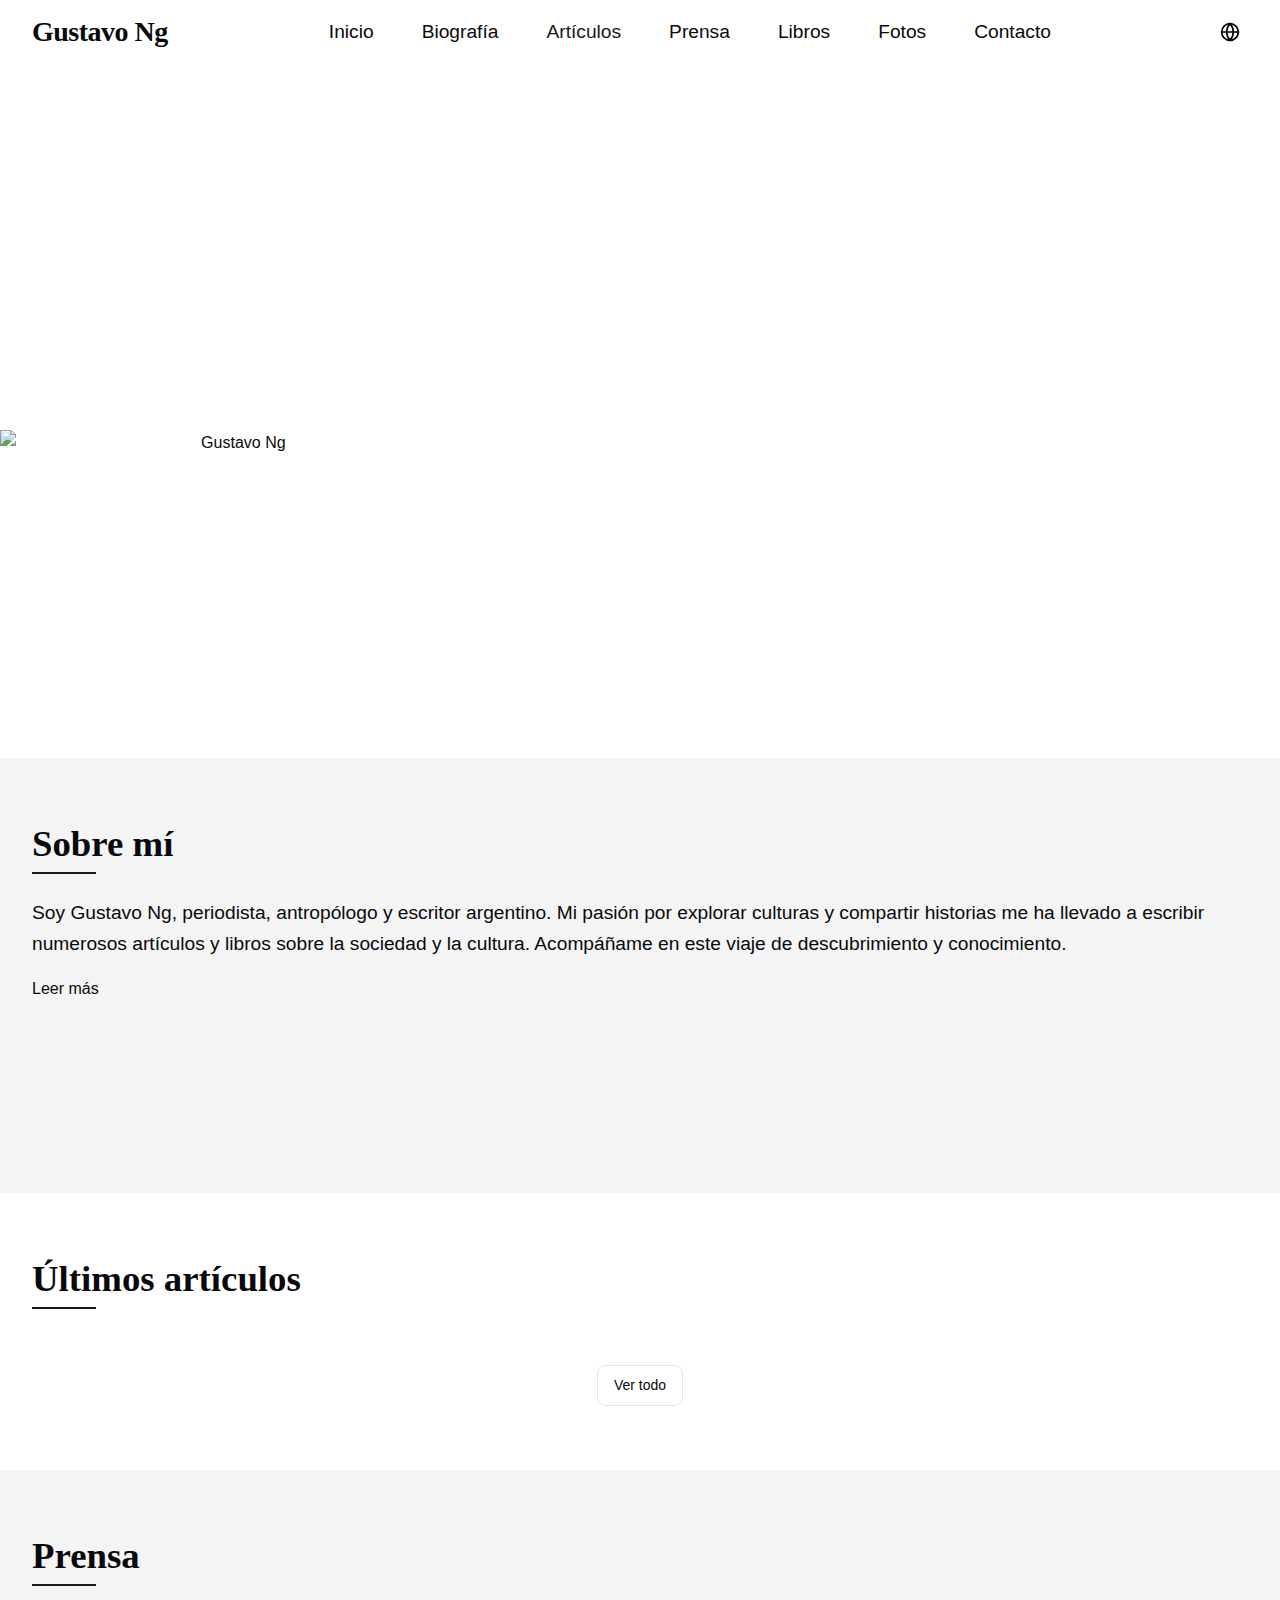
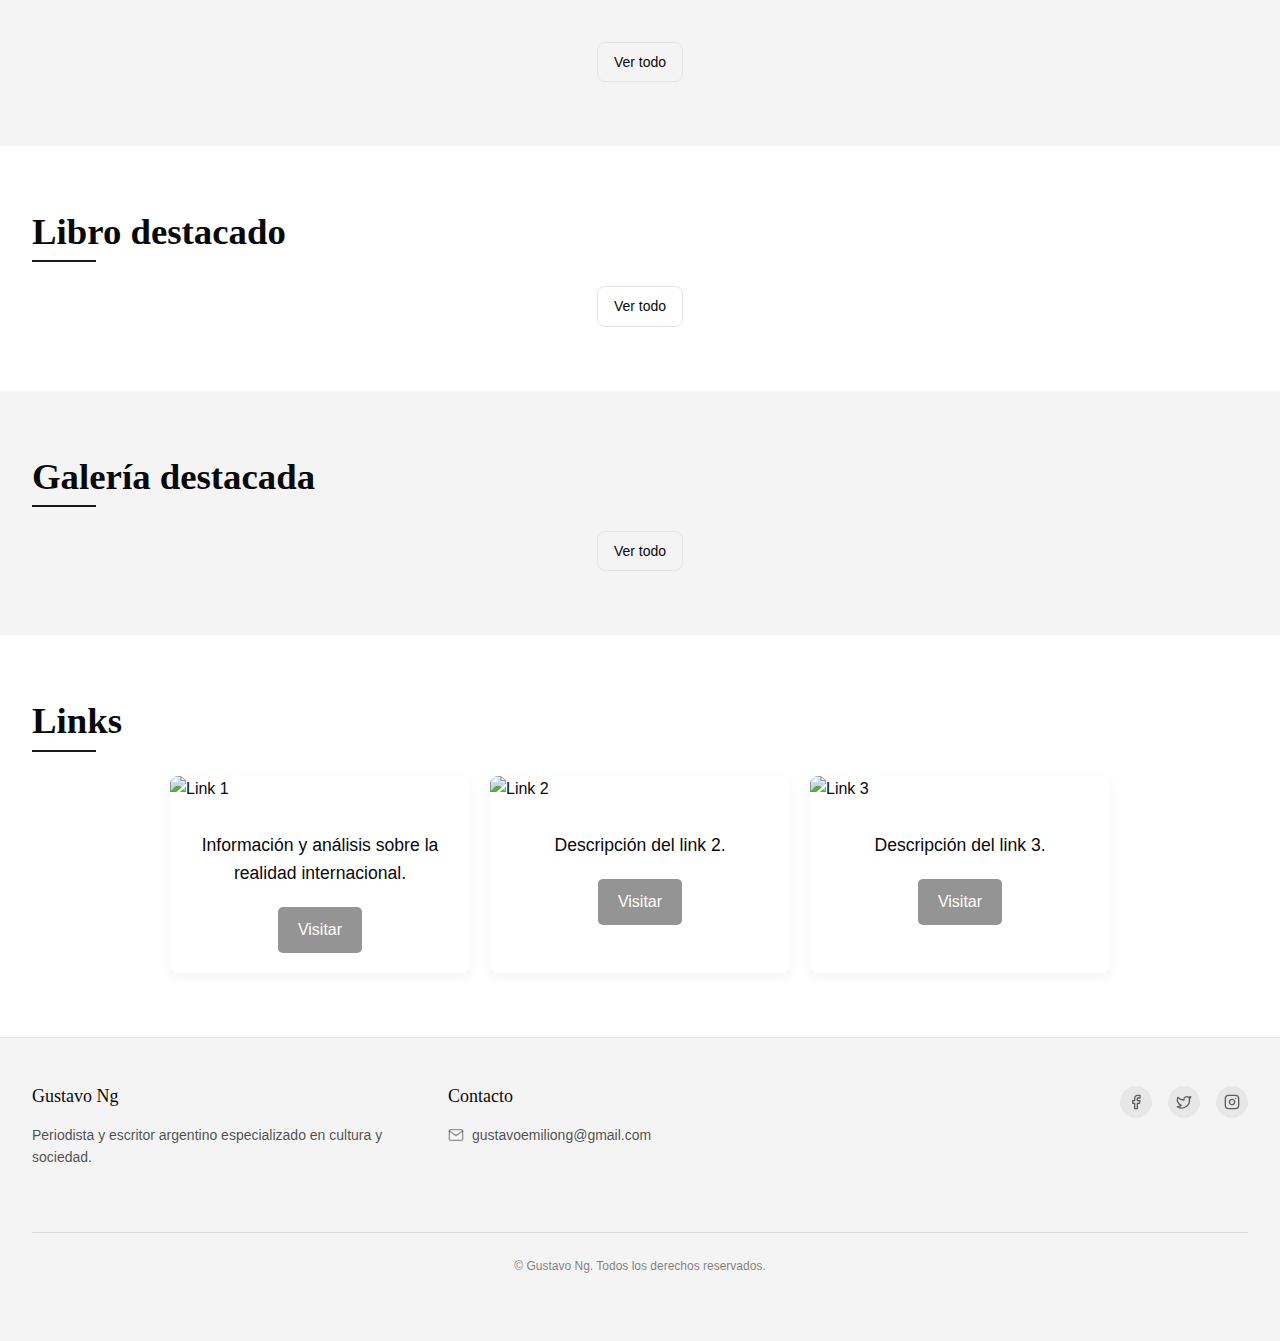
==== index.html @ fd95d707 "cambios" ====
<!DOCTYPE html>
<html lang="es">
  <head>
    <meta charset="UTF-8" />
    <meta name="viewport" content="width=device-width, initial-scale=1, shrink-to-fit=no">
    <title>Gustavo Ng</title>
    <link rel="stylesheet" href="css/style.css">
  </head>

  <body>
    <div id="root">
      <header class="fixed top-0 left-0 right-0 z-50 transition-all duration-300" id="navbar">
        <div class="container">
          <div class="flex-between nav-inner">
            <div class="logo">
              <a href="index.html" class="logo-link">
                Gustavo Ng
              </a>
            </div>
            
            <nav class="desktop-nav">
              <a href="index.html" class="nav-link" data-key="nav.home">Inicio</a>
              <a href="biografia.html" class="nav-link" data-key="nav.biography">Biografía</a>
              <a href="articulos.html" class="nav-link active" data-key="nav.articles">Artículos</a>
              <a href="prensa.html" class="nav-link" data-key="nav.press">Prensa</a>
              <a href="libros.html" class="nav-link" data-key="nav.books">Libros</a>
              <a href="fotos.html" class="nav-link" data-key="nav.photos">Fotos</a>
              <a href="contacto.html" class="nav-link" data-key="nav.contact">Contacto</a>
            </nav>
            
            <div class="nav-actions">
              <div class="language-selector">
                <button class="language-button">
                  <svg xmlns="http://www.w3.org/2000/svg" viewBox="0 0 24 24" fill="none" stroke="currentColor" stroke-width="2" stroke-linecap="round" stroke-linejoin="round" class="icon">
                    <circle cx="12" cy="12" r="10"></circle>
                    <path d="M12 2a15.3 15.3 0 0 1 4 10 15.3 15.3 0 0 1-4 10 15.3 15.3 0 0 1-4-10 15.3 15.3 0 0 1 4-10z"></path>
                    <path d="M2 12h20"></path>
                  </svg>
                </button>
                <div class="language-dropdown" id="languageDropdown">
                  <button class="language-option" data-language="es">Español</button>
                  <button class="language-option" data-language="en">English</button>
                </div>
              </div>
              
              <button class="menu-toggle" id="menuToggle">
                <svg xmlns="http://www.w3.org/2000/svg" viewBox="0 0 24 24" fill="none" stroke="currentColor" stroke-width="2" stroke-linecap="round" stroke-linejoin="round" class="icon">
                  <line x1="3" y1="12" x2="21" y2="12"></line>
                  <line x1="3" y1="6" x2="21" y2="6"></line>
                  <line x1="3" y1="18" x2="21" y2="18"></line>
                </svg>
              </button>
            </div>
          </div>
        </div>
        
        <div class="mobile-nav" id="mobileNav">
          <a href="index.html" class="nav-link" data-key="nav.home">Inicio</a>
          <a href="biografia.html" class="nav-link" data-key="nav.biography">Biografía</a>
          <a href="articulos.html" class="nav-link" data-key="nav.articles">Artículos</a>
          <a href="prensa.html" class="nav-link" data-key="nav.press">Prensa</a>
          <a href="libros.html" class="nav-link" data-key="nav.books">Libros</a>
          <a href="fotos.html" class="nav-link" data-key="nav.photos">Fotos</a>
          <a href="contacto.html" class="nav-link" data-key="nav.contact">Contacto</a>
        </div>
      </header>

      <main class="main-content">
        <!-- Hero Section -->
        <section class="hero">
          <div class="hero-image">
            <img src="images/fondo-sobre.png" alt="Gustavo Ng" width="100%"  />
          </div>
          <div class="container">
            <div class="hero-content">
              <h1 class="hero-title fade-in" data-key="home.welcome">Gustavo Ng</h1>
              <h2 class="hero-subtitle fade-in" data-key="home.subtitle">Periodista | Antropólogo | Escritor</h2>
              <p class="hero-intro fade-in" data-key="home.intro">Explorando culturas, compartiendo historias.</p>
            </div>
          </div>
        </section>

        <!-- Nueva sección "Sobre mí" -->
        <section class="home-section bg-light">
          <div class="container">
            <h2 class="section-title" data-key="home.about">Sobre mí</h2>
            <div class="about-content">
              <p data-key="home.about.text">
                Soy Gustavo Ng, periodista, antropólogo y escritor argentino. Mi pasión por explorar culturas y compartir historias me ha llevado a escribir numerosos artículos y libros sobre la sociedad y la cultura. Acompáñame en este viaje de descubrimiento y conocimiento.
              </p>
              <a href="biografia.html" class="btn" data-key="home.about.button">Leer más</a>
            </div>
          </div>
        </section>
        
        <!-- Featured Sections -->
        <section class="home-section bg-light">
          <div class="container"></div>
        </section>
        <section class="home-section">
          <div class="container">
            <h2 class="section-title" data-key="home.latest">Últimos artículos</h2>
            
            <div class="articles-grid" id="featuredArticles">
              <!-- Articles will be loaded with JavaScript -->
            </div>
            
            <div class="view-all">
              <a href="articulos.html" class="view-all-link" data-key="home.view.all">Ver todo</a>
            </div>
          </div>
        </section>
         <section class="home-section bg-light">
          <div class="container">
            <h2 class="section-title" data-key="press.title">Prensa</h2>
            
            <div class="press-grid" id="featuredPress">
              <!-- Press items will be loaded with JavaScript -->
            </div>
            
            <div class="view-all">
              <a href="prensa.html" class="view-all-link" data-key="home.view.all">Ver todo</a>
            </div>
          </div>
        </section>
        <section class="home-section">
          <div class="container">
            <h2 class="section-title" data-key="home.featured.book">Libro destacado</h2>
            
            <div class="featured-book" id="featuredBook">
              <!-- Featured book will be loaded with JavaScript -->
            </div>
            
            <div class="view-all">
              <a href="libros.html" class="view-all-link" data-key="home.view.all">Ver todo</a>
            </div>
          </div>
        </section>
        <section class="home-section bg-light">
          <div class="container">
            <h2 class="section-title" data-key="home.featured.gallery">Galería destacada</h2>
            
            <div class="featured-gallery" id="featuredGallery">
              <!-- Featured gallery will be loaded with JavaScript -->
            </div>
            
            <div class="view-all">
              <a href="fotos.html" class="view-all-link" data-key="home.view.all">Ver todo</a>
            </div>
          </div>
        </section>
        
        <!-- Nueva sección "Links" -->
        <section class="home-section">
          <div class="container">
            <h2 class="section-title" data-key="home.links">Links</h2>
            <div class="links-grid">
              <div class="link-card">
                <div class="link-image">
                  <img src="images/Links/Screenshot 2025-03-20 at 02.56.28.png" alt="Link 1">
                </div>
                <div class="link-content">
                  <h3 class="link-title" data-key="links.link1.title"></h3>
                  <p class="link-description" data-key="links.link1.description">Información y análisis sobre la realidad internacional.</p>
                  <a href="https://tektonikos.website/" target="_blank" class="link-button" data-key="links.link1.button">Visitar</a>
                </div>
              </div>
              <div class="link-card">
                <div class="link-image">
                  <img src="images/Links/Screenshot 2025-03-20 at 02.54.49.png" alt="Link 2">
                </div>
                <div class="link-content">
                  <h3 class="link-title" data-key="links.link2.title"></h3>
                  <p class="link-description" data-key="links.link2.description">Descripción del link 2.</p>
                  <a href="https://bitcoraenba.blogspot.com/" target="_blank" class="link-button" data-key="links.link2.button">Visitar</a>
                </div>
              </div>
              <div class="link-card">
                <div class="link-image">
                  <img src="images/Links/Screenshot 2025-03-20 at 02.56.40.png" alt="Link 3">
                </div>
                <div class="link-content">
                  <h3 class="link-title" data-key="links.link3.title"></h3>
                  <p class="link-description" data-key="links.link3.description">Descripción del link 3.</p>
                  <a href="https://dangdai.com.ar/" target="_blank" class="link-button" data-key="links.link3.button">Visitar</a>
                </div>
              </div>
            </div>
          </div>
        </section>
        
        
      </main>

      <footer class="footer">
        <div class="container">
          <div class="footer-grid">
            <div class="footer-column">
              <h3 class="footer-title">Gustavo Ng</h3>
              <p class="footer-text">
                Periodista y escritor argentino especializado en cultura y sociedad.
              </p>
            </div>
            
            <div class="footer-column">
              <h3 class="footer-title" data-key="nav.contact">Contacto</h3>
              <ul class="footer-list">
                <li class="footer-item">
                  <a href="mailto:gustavoemiliong@gmail.com" class="footer-link">
                    <svg xmlns="http://www.w3.org/2000/svg" viewBox="0 0 24 24" fill="none" stroke="currentColor" stroke-width="2" stroke-linecap="round" stroke-linejoin="round" class="icon">
                      <path d="M4 4h16c1.1 0 2 .9 2 2v12c0 1.1-.9 2-2 2H4c-1.1 0-2-.9-2-2V6c0-1.1.9-2 2-2z"></path>
                      <polyline points="22,6 12,13 2,6"></polyline>
                    </svg>
                    gustavoemiliong@gmail.com
                  </a>
                </li>
              </ul>
            </div>
            
            <div class="footer-column">
            
              <div class="social-links">
                <a href="https://www.facebook.com/gustavo.ng1" target="_blank" aria-label="Facebook" class="social-link">
                  <svg xmlns="http://www.w3.org/2000/svg" viewBox="0 0 24 24" fill="none" stroke="currentColor" stroke-width="2" stroke-linecap="round" stroke-linejoin="round" class="icon">
                    <path d="M18 2h-3a5 5 0 0 0-5 5v3H7v4h3v8h4v-8h3l1-4h-4V7a1 1 0 0 1 1-1h3z"></path>
                  </svg>
                </a>
                <a href="https://x.com/GustavoNg18" target="_blank" aria-label="Twitter" class="social-link">
                  <svg xmlns="http://www.w3.org/2000/svg" viewBox="0 0 24 24" fill="none" stroke="currentColor" stroke-width="2" stroke-linecap="round" stroke-linejoin="round" class="icon">
                    <path d="M22 4s-.7 2.1-2 3.4c1.6 10-9.4 17.3-18 11.6 2.2.1 4.4-.6 6-2C3 15.5.5 9.6 3 5c2.2 2.6 5.6 4.1 9 4-.9-4.2 4-6.6 7-3.8 1.1 0 3-1.2 3-1.2z"></path>
                  </svg>
                </a>
                <a href="https://www.instagram.com/ng.gus/" target="_blank" aria-label="Instagram" class="social-link">
                  <svg xmlns="http://www.w3.org/2000/svg" viewBox="0 0 24 24" fill="none" stroke="currentColor" stroke-width="2" stroke-linecap="round" stroke-linejoin="round" class="icon">
                    <rect x="2" y="2" width="20" height="20" rx="5" ry="5"></rect>
                    <path d="M16 11.37A4 4 0 1 1 12.63 8 4 4 0 0 1 16 11.37z"></path>
                    <line x1="17.5" y1="6.5" x2="17.51" y2="6.5"></line>
                  </svg>
                </a>
              </div>
            </div>
          </div>
          
          <div class="footer-bottom">
            <p class="copyright">
              &copy; <span id="currentYear"></span> Gustavo Ng. <span data-key="footer.rights">Todos los derechos reservados</span>.
            </p>
          </div>
        </div>
      </footer>
    </div>

    <script src="js/data.js"></script>
    <script src="js/translations.js"></script>
    <script src="js/app.js"></script>
  </body>
</html>
---- css/style.css ----
/* Base Styles */
:root {
  /* Colors */
  --color-primary: hsl(240, 5.9%, 10%);
  --color-primary-foreground: hsl(0, 0%, 98%);
  --color-secondary: hsl(240, 4.8%, 95.9%);
  --color-secondary-foreground: hsl(240, 5.9%, 10%);
  --color-background: hsl(0, 0%, 100%);
  --color-foreground: hsl(240, 10%, 3.9%);
  --color-muted: hsl(240, 4.8%, 95.9%);
  --color-muted-foreground: hsl(240, 3.8%, 46.1%);
  --color-border: hsl(240, 5.9%, 90%);

  /* Border Radius */
  --radius: 0.5rem;

  /* Transitions */
  --transition-standard: 0.3s ease;
}

* {
  margin: 0;
  padding: 0;
  box-sizing: border-box;
  border-color: var(--color-border);
}

html {
  scroll-behavior: smooth;
}

/* Estilos globales */
body {
  font-family: 'Arial', sans-serif;
  font-size: 16px; /* Ajusta este valor según sea necesario */
  line-height: 1.5;
  color: #333;
}

h1, h2, h3, h4, h5, h6 {
  font-weight: 700;
  margin-bottom: 1rem;
}

p {
  font-size: 1.3rem;
  margin-bottom: 1rem;
}

body {
  font-family: 'Arial', sans-serif;
  color: var(--color-foreground);
  background-color: var(--color-background);
  line-height: 1.6;
  -webkit-font-smoothing: antialiased;
  -moz-osx-font-smoothing: grayscale;
}

h1, h2, h3, h4, h5, h6 {
  font-family: 'Playfair Display', serif;
  font-weight: 500;
  line-height: 1.2;
}

h1 {
  font-size: 2.75rem;
}

h2 {
  font-size: 2.2rem;
}

h3 {
  font-size: 2rem;
}

h4 {
  font-size: 1.75rem;
}

h5 {
  font-size: 1.5rem;
}

h6 {
  font-size: 1rem;
}

@media (min-width: 768px) {
  h1 {
    font-size: 3rem;
  }

  h2 {
    font-size: 2.5rem;
  }

  h3 {
    font-size: 2rem;
  }

  h4 {
    font-size: 1.75rem;
  }

  h5 {
    font-size: 1.5rem;
  }

  h6 {
    font-size: 1.25rem;
  }
}

h1 {
  font-size: 3.5rem;
}

h2 {
  font-size: 2.5rem;
}

h3 {
  font-size: 1.5rem;
}

img {
  max-width: 100%;
  height: auto;
  display: block;
}

a {
  color: inherit;
  text-decoration: none;
  transition: color var(--transition-standard);
}

button {
  cursor: pointer;
  background: none;
  border: none;
  font-family: inherit;
}

.icon {
  width: 1.25rem;
  height: 1.25rem;
}

.hidden {
  display: none !important;
}

/* Container */
.container {
  width: 100%;
  max-width: 1400px;
  margin: 0 auto;
  padding: 0 1rem;
}

@media (min-width: 640px) {
  .container {
    padding: 0 1.5rem;
  }
}

@media (min-width: 1024px) {
  .container {
    padding: 0 2rem;
  }
}

/* Layout */
.main-content {
  flex-grow: 1;
  padding-top: 4rem;
}

.page-container {
  padding-top: 2rem;
  padding-bottom: 4rem;
  min-height: 80vh;
}

@media (min-width: 768px) {
  .page-container {
    padding-top: 4rem;
    padding-bottom: 6rem;
  }
}

.flex-between {
  display: flex;
  justify-content: space-between;
  align-items: center;
}

/* Navbar */
header {
  background-color: transparent;
  transition: all 0.3s ease;
}

header.scrolled {
  background-color: rgba(255, 255, 255, 0.9);
  backdrop-filter: blur(8px);
  box-shadow: 0 2px 10px rgba(0, 0, 0, 0.05);
}

.nav-inner {
  height: 4rem;
}

.logo-link {
  font-family: 'Playfair Display', serif;
  font-size: 1.75rem;
  font-weight: 700;
  letter-spacing: -0.5px;
}

.desktop-nav {
  display: none;
}

.nav-link {
  font-size: 1.2rem;
  font-weight: 500;
  transition: color 0.3s ease;
  padding: 0.5rem;
}

.nav-link:hover {
  color: var(--color-primary);
  opacity: 0.7;
}

.nav-link.active {
  color: var(--color-primary);
}

.nav-actions {
  display: flex;
  align-items: center;
  gap: 1rem;
}

.language-selector {
  position: relative;
}

.language-button {
  display: flex;
  align-items: center;
  justify-content: center;
  padding: 0.5rem;
  border-radius: 50%;
  transition: background-color 0.2s ease;
}

.language-button:hover {
  background-color: rgba(0, 0, 0, 0.05);
}

.language-dropdown {
  position: absolute;
  top: 100%;
  right: 0;
  margin-top: 0.5rem;
  background-color: white;
  border-radius: var(--radius);
  box-shadow: 0 4px 12px rgba(0, 0, 0, 0.15);
  width: 10rem;
  z-index: 50;
  padding: 0.25rem;
  display: none;
}

.language-dropdown.show {
  display: block;
  animation: fadeIn 0.2s ease;
}

.language-option {
  display: flex;
  align-items: center;
  width: 100%;
  padding: 0.5rem;
  text-align: left;
  border-radius: var(--radius);
  font-size: 0.875rem;
  transition: background-color 0.2s ease;
}

.language-option:hover {
  background-color: var(--color-secondary);
}

.menu-toggle {
  display: flex;
  align-items: center;
  justify-content: center;
  padding: 0.5rem;
  border-radius: var(--radius);
  transition: background-color 0.2s ease;
}

.menu-toggle:hover {
  background-color: rgba(0, 0, 0, 0.05);
}

.mobile-nav {
  display: none;
  flex-direction: column;
  padding: 1rem;
  background-color: white;
  border-top: 1px solid var(--color-border);
}

.mobile-nav.show {
  display: flex;
  animation: slideDown 0.3s ease;
}

.mobile-nav .nav-link {
  padding: 0.75rem 1rem;
  border-radius: var(--radius);
}

.mobile-nav .nav-link:hover {
  background-color: var(--color-secondary);
}

@media (min-width: 768px) {
  .desktop-nav {
    display: flex;
    gap: 2rem;
  }
  
  .menu-toggle {
    display: none;
  }
  
  .mobile-nav {
    display: none !important;
  }
}
@media (max-width: 768px) {
  .mobile-nav {
    display: none; /* Ocultar por defecto */
    flex-direction: column;
  }

  .mobile-nav.show {
    display: flex !important; /* Mostrar cuando tenga la clase 'show' */
  }
}


/* Hero Section */
.hero {
  min-height: 70vh;
  display: flex;
  align-items: center;
  justify-content: space-between;
  padding: 0 0;
  text-align: center;
}
.hero-image {
  position: relative;
  width: 60%;
  top: 20;
  left: 0;
  right: 0;
  bottom: 0;
  z-index: -1;
  flex-direction: column-reverse;
  
}

.hero-content {
  max-width: 1200px;
  padding: 0 1rem;
  
}

.hero-title {
  font-size: 3rem;
  margin-bottom: 1rem;
  opacity: 0;
  animation: fadeInUp 1s ease forwards;
}

.hero-subtitle {
  font-size: 1.5rem;
  margin-bottom: 1.5rem;
  opacity: 0;
  animation: fadeInUp 1s ease 0.3s forwards;
}

.hero-intro {
  font-size: 1.125rem;
  max-width: 600px;
  margin: 0 auto;
  opacity: 0;
  animation: fadeInUp 1s ease 0.6s forwards;
}

@media (max-width: 768px) {
  .hero-title {
    font-size: 3.5rem;
  }
  
  .hero-subtitle {
    font-size: 1.5rem;
  }
  .hero {
    flex-direction: column;
    justify-content: center;

  }
  .hero-intro {
    font-size: 0.85rem;
  }
}

/* Home Sections */
.home-section {
  padding: 4rem 0;
}

.home-section.bg-light {
  background-color: var(--color-secondary);
}

.section-title {
  font-size: 2.3rem;
  font-weight: 700;
  margin-bottom: 2rem;
  position: relative;
}

.section-title::after {
  content: '';
  position: absolute;
  left: 0;
  bottom: -0.5rem;
  width: 4rem;
  height: 2px;
  background-color: var(--color-primary);
}

.view-all {
  margin-top: 2rem;
  text-align: center;
}

.view-all-link {
  display: inline-flex;
  align-items: center;
  padding: 0.5rem 1rem;
  border: 1px solid var(--color-border);
  border-radius: var(--radius);
  font-size: 0.875rem;
  font-weight: 500;
  transition: all 0.3s ease;
}

.view-all-link:hover {
  background-color: var(--color-primary);
  color: var(--color-primary-foreground);
  border-color: var(--color-primary);
}

.view-all-link .icon {
  margin-left: 0.5rem;
  width: 1rem;
  height: 1rem;
}

/* Articles Grid */
.articles-grid {
  display: grid;
  grid-template-columns: 1fr;
  gap: 2rem;
}

@media (min-width: 640px) {
  .articles-grid  {
    grid-template-columns: repeat(2, 1fr);
  }
}

@media (min-width: 1024px) {
  .articles-grid {
    grid-template-columns: repeat(3, 1fr);
  }
}

.article-card {
  border-radius: var(--radius);
  overflow: hidden;
  box-shadow: 0 4px 12px rgba(0, 0, 0, 0.05);
  background-color: white;
  transition: transform 0.3s ease, box-shadow 0.3s ease;
}

.article-card:hover {
  transform: translateY(-4px);
  box-shadow: 0 10px 20px rgba(0, 0, 0, 0.1);
}

.article-image {
  width: 100%;
  height: auto;
  overflow: hidden;
}

.article-image img {
  width: 100%;
  height: 100%;
  object-fit: cover;
  transition: transform 0.6s ease;
}

.article-card:hover .article-image img {
  transform: scale(1.05);
}

.article-content {
  padding: 1.5rem;
}

.article-date {
  display: block;
  font-size: 0.75rem;
  color: var(--color-muted-foreground);
  margin-bottom: 0.5rem;
}

.article-title {
 font-size: 1.25rem;
  margin-bottom: 0.75rem;
  line-height: 1.3;
  font-weight: 700;
}

.article-excerpt {
  font-size: 1rem;
  margin-bottom: 1.75rem;
  color: rgba(0, 0, 0, 0.7);
  display: block;
  max-height: none; /* Remove any height restrictions */
  overflow: visible; /* Ensure the text is not cut off */
  white-space: normal; /* Allow the text to wrap normally */
}

.article-link {
  display: inline-flex;
  align-items: center;
  font-weight: 500;
  font-size: 0.875rem;
  color: var(--color-primary);
}

.article-link:hover {
  opacity: 0.7;
}

.article-link .icon {
  margin-left: 0.25rem;
  width: 1rem;
  height: 1rem;
}

/* Featured Book */
.book-card {
  display: grid;
  grid-template-columns: 1fr;
  gap: 2rem;
  align-items: center;
}

@media (min-width: 768px) {
  .book-card {
    grid-template-columns: 1fr 2fr;
  }
}

.book-cover {
  position: relative;
  text-align: center;
}

.book-cover img {
  max-width: 80%;
  margin: 0 auto;
  box-shadow: 5px 5px 15px rgba(0, 0, 0, 0.2);
  transition: transform 0.3s ease;
}

.book-card:hover .book-cover img {
  transform: translateY(-8px);
}

.book-title {
  font-size: 1.75rem;
  font-weight: 700;
  margin-bottom: 1rem;
}

.book-description {
  margin-bottom: 1.5rem;
}

.book-details {
  display: flex;
  gap: 1rem;
  margin-bottom: 1.5rem;
  font-size: 1rem;
}

.book-publisher, .book-date {
  padding: 0.25rem 0.75rem;
  background-color: var(--color-muted);
  border-radius: 1rem;
  display: inline-block;
}

.book-link {
  display: inline-flex;
  align-items: center;
  font-weight: 500;
  font-size: 0.875rem;
  color: var(--color-primary);
}

.book-link:hover {
  opacity: 0.7;
}

.book-link .icon {
  margin-left: 0.25rem;
  width: 1rem;
  height: 1rem;
}

/* Press Grid */
.press-grid {
  display: grid;
  grid-template-columns: 1fr;
  gap: 2rem;
}

@media (min-width: 640px) {
  .press-grid {
    grid-template-columns: repeat(2, 1fr);
  }
}

@media (min-width: 1024px) {
  .press-grid {
    grid-template-columns: repeat(4, 1fr);
  }
}

.press-card {
  border-radius: var(--radius);
  overflow: hidden;
  box-shadow: 0 4px 12px rgba(0, 0, 0, 0.05);
  background-color: white;
  transition: transform 0.3s ease, box-shadow 0.3s ease;
}

.press-card:hover {
  transform: translateY(-4px);
  box-shadow: 0 10px 20px rgba(0, 0, 0, 0.1);
}

.press-card-inner {
  display: block;
}

.press-image {
  height: 160px;
  overflow: hidden;
  position: relative;
}

.press-image img {
  width: 100%;
  height: 100%;
  object-fit: cover;
  transition: transform 0.6s ease;
}

.press-card:hover .press-image img {
  transform: scale(1.05);
}

.press-type {
  position: absolute;
  top: 0.5rem;
  right: 0.5rem;
  padding: 0.25rem 0.5rem;
  background-color: white;
  border-radius: 0.25rem;
  font-size: 0.75rem;
  font-weight: 500;
  box-shadow: 0 2px 5px rgba(0, 0, 0, 0.1);
}

.press-content {
  padding: 1rem;
}

.press-date {
  display: block;
  font-size: 0.75rem;
  color: var(--color-muted-foreground);
  margin-bottom: 0.5rem;
}

.press-title {
  font-size: 1.25rem;
  margin-bottom: 0.75rem;
  line-height: 1.3;
  font-weight: 700;
  display: -webkit-box;
  -webkit-box-orient: vertical;
  -webkit-line-clamp: 2;
  line-clamp: 2;
  overflow: hidden;
}

.press-summary {
  font-size: 1rem;
  margin-bottom: 0.75rem;
  color: rgba(0, 0, 0, 0.7);
  display: -webkit-box;
  -webkit-box-orient: vertical;
  overflow: hidden;
}

.press-footer {
  display: flex;
  justify-content: space-between;
  align-items: center;
}

.press-publication {
  font-size: 0.75rem;
  font-weight: 500;
}

.press-footer .icon {
  width: 0.875rem;
  height: 0.875rem;
  color: var(--color-primary);
}

/* Featured Gallery */
.gallery-preview {
  display: grid;
  grid-template-columns: 1fr;
  gap: 2rem;
  align-items: center;
}

@media (min-width: 768px) {
  .gallery-preview {
    grid-template-columns: 2fr 1fr;
  }
}

.gallery-preview-image {
  position: relative;
  border-radius: var(--radius);
  overflow: hidden;
  box-shadow: 0 4px 12px rgba(0, 0, 0, 0.1);
}

.gallery-preview-image img {
  width: 100%;
  height: 300px;
  object-fit: cover;
  transition: transform 0.6s ease;
}

.gallery-preview:hover .gallery-preview-image img {
  transform: scale(1.05);
}

.gallery-overlay {
  position: absolute;
  bottom: 1rem;
  right: 1rem;
}

.gallery-count {
  padding: 0.25rem 0.75rem;
  background-color: rgba(255, 255, 255, 0.9);
  border-radius: 1rem;
  font-size: 0.75rem;
  font-weight: 500;
  box-shadow: 0 2px 5px rgba(0, 0, 0, 0.1);
}

.gallery-title {
  font-size: 1.75rem;
  font-weight: 700;
  margin-bottom: 1rem;
}

.gallery-description {
  margin-bottom: 1.5rem;
}

.gallery-link {
  display: inline-flex;
  align-items: center;
  font-weight: 500;
  font-size: 0.875rem;
  color: var(--color-primary);
}

.gallery-link:hover {
  opacity: 0.7;
}

.gallery-link .icon {
  margin-left: 0.25rem;
  width: 1rem;
  height: 1rem;
}

/* Footer */
.footer {
  background-color: var(--color-secondary);
  padding: 3rem 0;
  border-top: 1px solid var(--color-border);
}

.footer-grid {
  display: grid;
  grid-template-columns: 1fr;
  gap: 2rem;
}

@media (min-width: 768px) {
  .footer-grid {
    grid-template-columns: repeat(3, 1fr);
  }
}

.footer-title {
  font-size: 1.125rem;
  margin-bottom: 1rem;
}

.footer-text {
  font-size: 0.875rem;
  color: rgba(0, 0, 0, 0.7);
}

.footer-list {
  list-style: none;
}

.footer-item {
  margin-bottom: 0.5rem;
}

.footer-link {
  display: flex;
  align-items: center;
  font-size: 0.875rem;
  color: rgba(0, 0, 0, 0.7);
}

.footer-link .icon {
  margin-right: 0.5rem;
  width: 1rem;
  height: 1rem;
  color: rgba(0, 0, 0, 0.4);
}

.footer-link:hover {
  color: var(--color-primary);
}

.social-links {
  display: flex;
  gap: 1rem;
  justify-content: end;
}

.social-link {
  display: flex;
  align-items: center;
  justify-content: center;
  width: 2rem;
  height: 2rem;
  border-radius: 50%;
  background-color: rgba(0, 0, 0, 0.05);
  transition: all 0.3s ease;
}

.social-link .icon {
  width: 1rem;
  height: 1rem;
  color: rgba(0, 0, 0, 0.6);
  transition: color 0.3s ease;
}

.social-link:hover {
  background-color: var(--color-primary);
}

.social-link:hover .icon {
  color: white;
}

.footer-bottom {
  margin-top: 3rem;
  padding-top: 1.5rem;
  border-top: 1px solid rgba(0, 0, 0, 0.1);
  text-align: center;
}

.copyright {
  font-size: 0.75rem;
  color: rgba(0, 0, 0, 0.5);
}

/* Animation */
@keyframes fadeIn {
  from {
    opacity: 0;
  }
  to {
    opacity: 1;
  }
}

@keyframes fadeInUp {
  from {
    opacity: 0;
    transform: translateY(20px);
  }
  to {
    opacity: 1;
    transform: translateY(0);
  }
}

@keyframes slideDown {
  from {
    opacity: 0;
    transform: translateY(-10px);
  }
  to {
    opacity: 1;
    transform: translateY(0);
  }
}

.fade-in {
  opacity: 0;
  animation: fadeInUp 0.5s ease forwards;
}

/* Biography Page */
.biography-container {
  max-width: 64rem;
  margin: 0 auto;
}

.tag-label {
  display: inline-block;
  text-transform: uppercase;
  letter-spacing: 0.05em;
  font-size: 0.75rem;
  font-weight: 600;
  padding: 0.25rem 0.75rem;
  border-radius: 1rem;
  background-color: var(--color-primary);
  color: var(--color-primary-foreground);
  margin-bottom: 1.5rem;
}

.page-title {
  font-size: 2.5rem;
  margin-bottom: 2rem;
}

@media (min-width: 768px) {
  .page-title {
    font-size: 3rem;
  }
}

.bio-image-container {
  position: relative;
  margin-bottom: 3rem;
}

.bio-image {
  width: 100%;
  height: 20rem;
  object-fit: cover;
  border-radius: var(--radius);
}

.bio-quote {
  position: relative;
  margin: -2rem auto 0;
  max-width: 90%;
  background-color: white;
  padding: 1.5rem;
  border-radius: var(--radius);
  box-shadow: 0 4px 12px rgba(0, 0, 0, 0.1);
  z-index: 10;
}

.bio-quote p {
  font-family: 'Playfair Display', serif;
  font-style: italic;
  font-size: 1.25rem;
  text-align: center;
}

.prose {
  font-size: 1.125rem;
  line-height: 1.7;
}

.prose p {
  margin-bottom: 1.5rem;
}

.prose h2 {
  margin: 2.5rem 0 1.5rem;
  font-size: 2rem;
}

/* Articles Page */
.articles-controls {
  display: flex;
  flex-direction: column;
  gap: 1.5rem;
  margin-bottom: 2.5rem;
}

@media (min-width: 768px) {
  .articles-controls {
    flex-direction: row;
    justify-content: space-between;
    align-items: center;
  }
}

.search-container {
  position: relative;
  flex: 1;
}

.search-input {
  width: 100%;
  padding: 0.75rem 1rem 0.75rem 2.5rem;
  border: 1px solid var(--color-border);
  border-radius: var(--radius);
  font-size: 0.875rem;
}

.search-icon {
  position: absolute;
  left: 0.75rem;
  top: 50%;
  transform: translateY(-50%);
  color: rgba(0, 0, 0, 0.4);
  width: 1rem;
  height: 1rem;
}

.filter-container {
  display: flex;
  align-items: center;
  flex-wrap: wrap;
  gap: 0.5rem;
}

.filter-label {
  font-size: 0.875rem;
  font-weight: 500;
  margin-right: 0.5rem;
}

.filter-options {
  display: flex;
  flex-wrap: wrap;
  gap: 0.5rem;
}

.category-button {
  padding: 0.25rem 0.75rem;
  border: 1px solid var(--color-border);
  border-radius: 1rem;
  font-size: 0.75rem;
  transition: all 0.3s ease;
}

.category-button.active {
  background-color: var(--color-primary);
  color: var(--color-primary-foreground);
  border-color: var(--color-primary);
}

.category-button:hover:not(.active) {
  background-color: var(--color-secondary);
}

.no-results {
  grid-column: 1 / -1;
  text-align: center;
  padding: 3rem 0;
}

.back-link {
  display: inline-flex;
  align-items: center;
  margin-bottom: 2rem;
  font-size: 0.875rem;
  color: rgba(0, 0, 0, 0.6);
  transition: color 0.3s ease;
}

.back-link .icon {
  margin-right: 0.5rem;
  width: 1rem;
  height: 1rem;
}

.back-link:hover {
  color: var(--color-primary);
}

.article-full {
  max-width: 48rem;
  margin: 0 auto;
}

.article-header {
  margin-bottom: 2rem;
}

.article-category {
  display: inline-block;
  padding: 0.25rem 0.75rem;
  border-radius: 1rem;
  background-color: var(--color-secondary);
  font-size: 0.75rem;
  font-weight: 500;
  margin-bottom: 1rem;
}

.article-meta {
  margin-top: 1rem;
  font-size: 0.875rem;
  color: rgba(0, 0, 0, 0.6);
}

.article-featured-image {
  margin-bottom: 2rem;
}

.article-featured-image img {
  width: 100%;
  border-radius: var(--radius);
}

.article-body {
  font-size: 1.125rem;
  line-height: 1.7;
}

.article-body p {
  margin-bottom: 1.5rem;
}

/* Pagination */
.pagination {
  display: flex;
  justify-content: center;
  align-items: center;
  gap: 0.25rem;
  margin-top: 3rem;
}

.pagination-item {
  display: flex;
  align-items: center;
  justify-content: center;
  width: 2.5rem;
  height: 2.5rem;
  border-radius: var(--radius);
  font-size: 0.875rem;
  transition: all 0.3s ease;
}

.pagination-item:not(.active):not(.disabled):hover {
  background-color: var(--color-secondary);
}

.pagination-item.active {
  background-color: var(--color-primary);
  color: var(--color-primary-foreground);
}

.pagination-item.disabled {
  opacity: 0.5;
  cursor: not-allowed;
}

.pagination-nav {
  background-color: var(--color-secondary);
}

/* Press Page */
.press-tabs {
  display: flex;
  border-bottom: 1px solid var(--color-border);
  margin-bottom: 2.5rem;
}

.press-tab {
  padding: 1rem 1.5rem;
  font-size: 0.875rem;
  font-weight: 500;
  border-bottom: 2px solid transparent;
  transition: all 0.3s ease;
}

.press-tab.active {
  border-bottom-color: var(--color-primary);
  color: var(--color-primary);
}

.press-tab:hover:not(.active) {
  color: rgba(0, 0, 0, 0.7);
}

/* Books Page */
.books-grid {
  display: flex;
  flex-direction: column;
  gap: 4rem;
}

.book-item {
  opacity: 0;
  animation: fadeInUp 0.5s ease forwards;
}

.book-container {
  display: grid;
  grid-template-columns: 1fr;
  gap: 2rem;
}

@media (min-width: 768px) {
  .book-container {
    grid-template-columns: 1fr 2fr;
    gap: 3rem;
  }
}

.book-cover-container {
  position: relative;
}

.book-cover-bg {
  position: absolute;
  top: -1rem;
  left: -1rem;
  right: 1rem;
  bottom: 1rem;
  background-color: rgba(0, 0, 0, 0.05);
  border-radius: var(--radius);
  transform: rotate(2deg);
  z-index: 0;
}

.odd .book-cover-bg {
  transform: rotate(-2deg);
}

.book-cover-img {
  position: relative;
  z-index: 1;
  text-align: center;
}

.book-cover-img img {
  max-width: 80%;
  margin: 0 auto;
  box-shadow: 5px 5px 15px rgba(0, 0, 0, 0.2);
  transition: transform 0.3s ease;
}

.book-container:hover .book-cover-img img {
  transform: translateY(-8px);
}

.book-info-grid {
  margin-top: 1.5rem;
  margin-bottom: 2rem;
}

.book-info-title {
  font-size: 0.875rem;
  font-weight: 700;
  margin-bottom: 1rem;
  text-transform: uppercase;
  letter-spacing: 0.05em;
}

.book-info-list {
  list-style: none;
}

.book-info-item {
  display: flex;
  margin-bottom: 0.5rem;
  font-size: 0.875rem;
}

.book-info-label {
  font-weight: 500;
  color: rgba(0, 0, 0, 0.6);
  width: 5rem;
  flex-shrink: 0;
}

.book-buy-link {
  display: inline-flex;
  align-items: center;
  padding: 0.75rem 1.25rem;
  background-color: var(--color-primary);
  color: var(--color-primary-foreground);
  border-radius: var(--radius);
  font-size: 0.875rem;
  font-weight: 500;
  transition: all 0.3s ease;
}

.book-buy-link:hover {
  background-color: rgba(0, 0, 0, 0.8);
}

.book-buy-link .icon {
  margin-left: 0.5rem;
  width: 1rem;
  height: 1rem;
}

/* Photos Page */
.galleries-grid {
  display: grid;
  grid-template-columns: 1fr;
  gap: 2rem;
}

@media (min-width: 768px) {
  .galleries-grid {
    grid-template-columns: repeat(2, 1fr);
  }
}

.gallery-card {
  height: 15rem;
  border-radius: var(--radius);
  overflow: hidden;
  position: relative;
  box-shadow: 0 4px 12px rgba(0, 0, 0, 0.1);
  opacity: 0;
  animation: fadeInUp 0.5s ease forwards;
}

.gallery-card[data-delay="100"] {
  animation-delay: 0.1s;
}

.gallery-card[data-delay="200"] {
  animation-delay: 0.2s;
}

.gallery-card[data-delay="300"] {
  animation-delay: 0.3s;
}

.gallery-card-inner {
  display: block;
  width: 100%;
  height: 100%;
}

.gallery-card-gradient {
  position: absolute;
  bottom: 0;
  left: 0;
  right: 0;
  height: 70%;
  background: linear-gradient(to top, rgba(0, 0, 0, 0.8) 0%, rgba(0, 0, 0, 0) 100%);
  z-index: 1;
}

.gallery-card-image {
  width: 100%;
  height: 100%;
  object-fit: cover;
  transition: transform 0.6s ease;
}

.gallery-card:hover .gallery-card-image {
  transform: scale(1.05);
}

.gallery-card-content {
  position: absolute;
  bottom: 0;
  left: 0;
  right: 0;
  padding: 1.5rem;
  z-index: 2;
  color: white;
}

.gallery-card-title {
  font-size: 1.5rem;
  margin-bottom: 0.5rem;
}

.gallery-card-description {
  font-size: 0.875rem;
  margin-bottom: 1rem;
  opacity: 0.9;
  display: -webkit-box;
  -webkit-box-orient: vertical;
  overflow: hidden;
}

.gallery-card-count {
  display: inline-block;
  padding: 0.25rem 0.75rem;
  background-color: rgba(255, 255, 255, 0.2);
  border-radius: 1rem;
  font-size: 0.75rem;
  backdrop-filter: blur(5px);
}

/* Gallery Page (Individual photo gallery) */
.gallery-info {
  margin-bottom: 2.5rem;
}

.gallery-description {
  max-width: 48rem;
  color: rgba(0, 0, 0, 0.7);
}

.photo-grid {
  display: grid;
  grid-template-columns: repeat(auto-fill, minmax(250px, 1fr));
  gap: 1rem;
}

.photo-item {
  aspect-ratio: 1;
  cursor: pointer;
  border-radius: var(--radius);
  overflow: hidden;
  opacity: 0;
  animation: fadeInUp 0.5s ease forwards;
}

.photo-container {
  width: 100%;
  height: 100%;
  overflow: hidden;
}

.photo-container img {
  width: 100%;
  height: 100%;
  object-fit: cover;
  transition: transform 0.6s ease;
}

.photo-item:hover .photo-container img {
  transform: scale(1.05);
}

/* Lightbox */
.lightbox {
  position: fixed;
  top: 0;
  left: 0;
  right: 0;
  bottom: 0;
  background-color: rgba(0, 0, 0, 0.9);
  z-index: 100;
  display: none;
}

.lightbox.show {
  display: flex;
  align-items: center;
  justify-content: center;
  animation: fadeIn 0.3s ease;
}

.lightbox-content {
  position: relative;
  max-width: 90%;
  max-height: 90%;
  margin: 0 auto;
}

.lightbox-close {
  position: absolute;
  top: 1rem;
  right: 1rem;
  color: white;
  background-color: rgba(0, 0, 0, 0.5);
  width: 2.5rem;
  height: 2.5rem;
  border-radius: 50%;
  display: flex;
  align-items: center;
  justify-content: center;
  z-index: 10;
}

.lightbox-nav {
  position: absolute;
  top: 50%;
  transform: translateY(-50%);
  color: white;
  background-color: rgba(0, 0, 0, 0.5);
  width: 3rem;
  height: 3rem;
  border-radius: 50%;
  display: flex;
  align-items: center;
  justify-content: center;
  z-index: 10;
}

.lightbox-prev {
  left: 1rem;
}

.lightbox-next {
  right: 1rem;
}

.lightbox-photo-container {
  text-align: center;
}

.lightbox-photo {
  max-width: 100%;
  max-height: 75vh;
}

.lightbox-info {
  color: white;
  margin-top: 1rem;
  text-align: left;
}

.lightbox-title {
  font-size: 1.25rem;
  margin-bottom: 0.5rem;
}

.lightbox-description {
  font-size: 0.875rem;
  margin-bottom: 0.75rem;
  opacity: 0.8;
}

.lightbox-meta {
  display: flex;
  flex-wrap: wrap;
  gap: 1rem;
  font-size: 0.75rem;
  opacity: 0.7;
}

.lightbox-location, .lightbox-date {
  display: flex;
  align-items: center;
}

.lightbox-meta .icon {
  margin-right: 0.25rem;
  width: 0.875rem;
  height: 0.875rem;
}

.lightbox-counter {
  position: absolute;
  bottom: -2rem;
  left: 0;
  right: 0;
  text-align: center;
  color: white;
  font-size: 0.875rem;
}

/* No Scroll for Body */
body.no-scroll {
  overflow: visible !important;
}

/* Contact Page */
.contact-grid {
  display: grid;
  grid-template-columns: 1fr;
  gap: 3rem;
}

@media (min-width: 768px) {
  .contact-grid {
    grid-template-columns: 1fr 1fr;
  }
}

.contact-details {
  margin-top: 2rem;
}

.contact-item {
  margin-bottom: 1.5rem;
}

.contact-label {
  font-size: 1.125rem;
  margin-bottom: 0.5rem;
}

.contact-value {
  color: var(--color-primary);
}

.contact-social {
  display: flex;
  gap: 1rem;
}

.social-item {
  color: rgba(0, 0, 0, 0.7);
  transition: color 0.3s ease;
}

.social-item:hover {
  color: var(--color-primary);
}

.contact-form-container {
  background-color: white;
  border-radius: var(--radius);
  box-shadow: 0 4px 12px rgba(0, 0, 0, 0.05);
  border: 1px solid var(--color-border);
  padding: 2rem;
}

.form-group {
  margin-bottom: 1.5rem;
}

.form-group label {
  display: block;
  font-size: 0.875rem;
  font-weight: 500;
  margin-bottom: 0.5rem;
}

.form-group input,
.form-group textarea {
  width: 100%;
  padding: 0.75rem 1rem;
  border: 1px solid var(--color-border);
  border-radius: var(--radius);
  font-family: inherit;
  font-size: 0.875rem;
  transition: border-color 0.3s ease;
}

.form-group input:focus,
.form-group textarea:focus {
  outline: none;
  border-color: var(--color-primary);
  box-shadow: 0 0 0 2px rgba(0, 0, 0, 0.1);
}

.submit-button {
  display: inline-flex;
  align-items: center;
  padding: 0.75rem 1.5rem;
  background-color: var(--color-primary);
  color: var(--color-primary-foreground);
  border-radius: var(--radius);
  font-size: 0.875rem;
  font-weight: 500;
  transition: all 0.3s ease;
  width: 100%;
  justify-content: center;
}

.submit-button:hover {
  background-color: rgba(0, 0, 0, 0.8);
}

.submit-button:disabled {
  opacity: 0.7;
  cursor: not-allowed;
}

.submit-button .icon {
  margin-left: 0.5rem;
  width: 1rem;
  height: 1rem;
}

/* Toast Notification */
.toast {
  position: fixed;
  bottom: 2rem;
  right: 2rem;
  background-color: white;
  border-radius: var(--radius);
  box-shadow: 0 4px 12px rgba(0, 0, 0, 0.1);
  padding: 1rem;
  display: flex;
  align-items: center;
  max-width: 24rem;
  z-index: 100;
  animation: fadeInUp 0.5s ease;
}

.toast.hidden {
  display: none;
}

.toast-content {
  display: flex;
  align-items: center;
  flex: 1;
}

.toast-icon {
  width: 1.5rem;
  height: 1.5rem;
  color: #10b981;
  margin-right: 0.75rem;
  flex-shrink: 0;
}

.toast-message {
  font-size: 0.875rem;
}

.toast-close {
  margin-left: 1rem;
  color: rgba(0, 0, 0, 0.5);
}

.toast-close .icon {
  width: 1rem;
  height: 1rem;
}

/* Breakpoints para la Página de Inicio */

/* Hero Section */
@media (min-width: 768px) {
  .hero-title {
    font-size: 6.5rem;
  }
  
  .hero-subtitle {
    font-size: 3rem;
  }
}

/* Sobre mí Section */
@media (min-width: 768px) {
  .about-content p {
    font-size: 1.2em;
  }
}

/* Links Section */
.links-grid {
  display: flex;
  flex-wrap: wrap;
  gap: 20px;
  justify-content: center;
}

.link-card {
  background-color: white;
  border-radius: var(--radius);
  overflow: hidden;
  box-shadow: 0 4px 12px rgba(0, 0, 0, 0.05);
  transition: transform 0.3s ease, box-shadow 0.3s ease;
  width: 100%;
  max-width: 300px;
  display: flex;
  flex-direction: column;
}

.link-card:hover {
  transform: translateY(-4px);
  box-shadow: 0 10px 20px rgba(0, 0, 0, 0.1);
}

.link-image img {
  width: 100%;
  height: auto;
  object-fit: cover;
}

.link-content {
  padding: 20px;
  text-align: center;
}

.link-title {
  font-size: 1.25em;
  margin-bottom: 10px;
}

.link-description {
  font-size: 1em;
  margin-bottom: 20px;
}

.link-button {
  display: inline-block;
  padding: 10px 20px;
  background-color: #949494;
  color: white;
  text-decoration: none;
  border-radius: 5px;
  transition: background-color 0.3s ease;
  margin-top: auto ;
}

.link-button:hover {
  background-color: #b1b1b1;
}

@media (min-width: 768px) {
  .link-title {
    font-size: 1.5em;
  }
  
  .link-description {
    font-size: 1.1em;
  }
}

/* Press Grid */
@media (min-width: 640px) {
  .press-grid {
    grid-template-columns: repeat(2, 1fr);
  }
}

@media (min-width: 1024px) {
  .press-grid {
    grid-template-columns: repeat(4, 1fr);
  }
}

/* Articles Grid */
@media (min-width: 640px) {
  .articles-grid {
    grid-template-columns: repeat(2, 1fr);
  }
}

@media (min-width: 1024px) {
  .articles-grid {
    grid-template-columns: repeat(3, 1fr);
  }
}
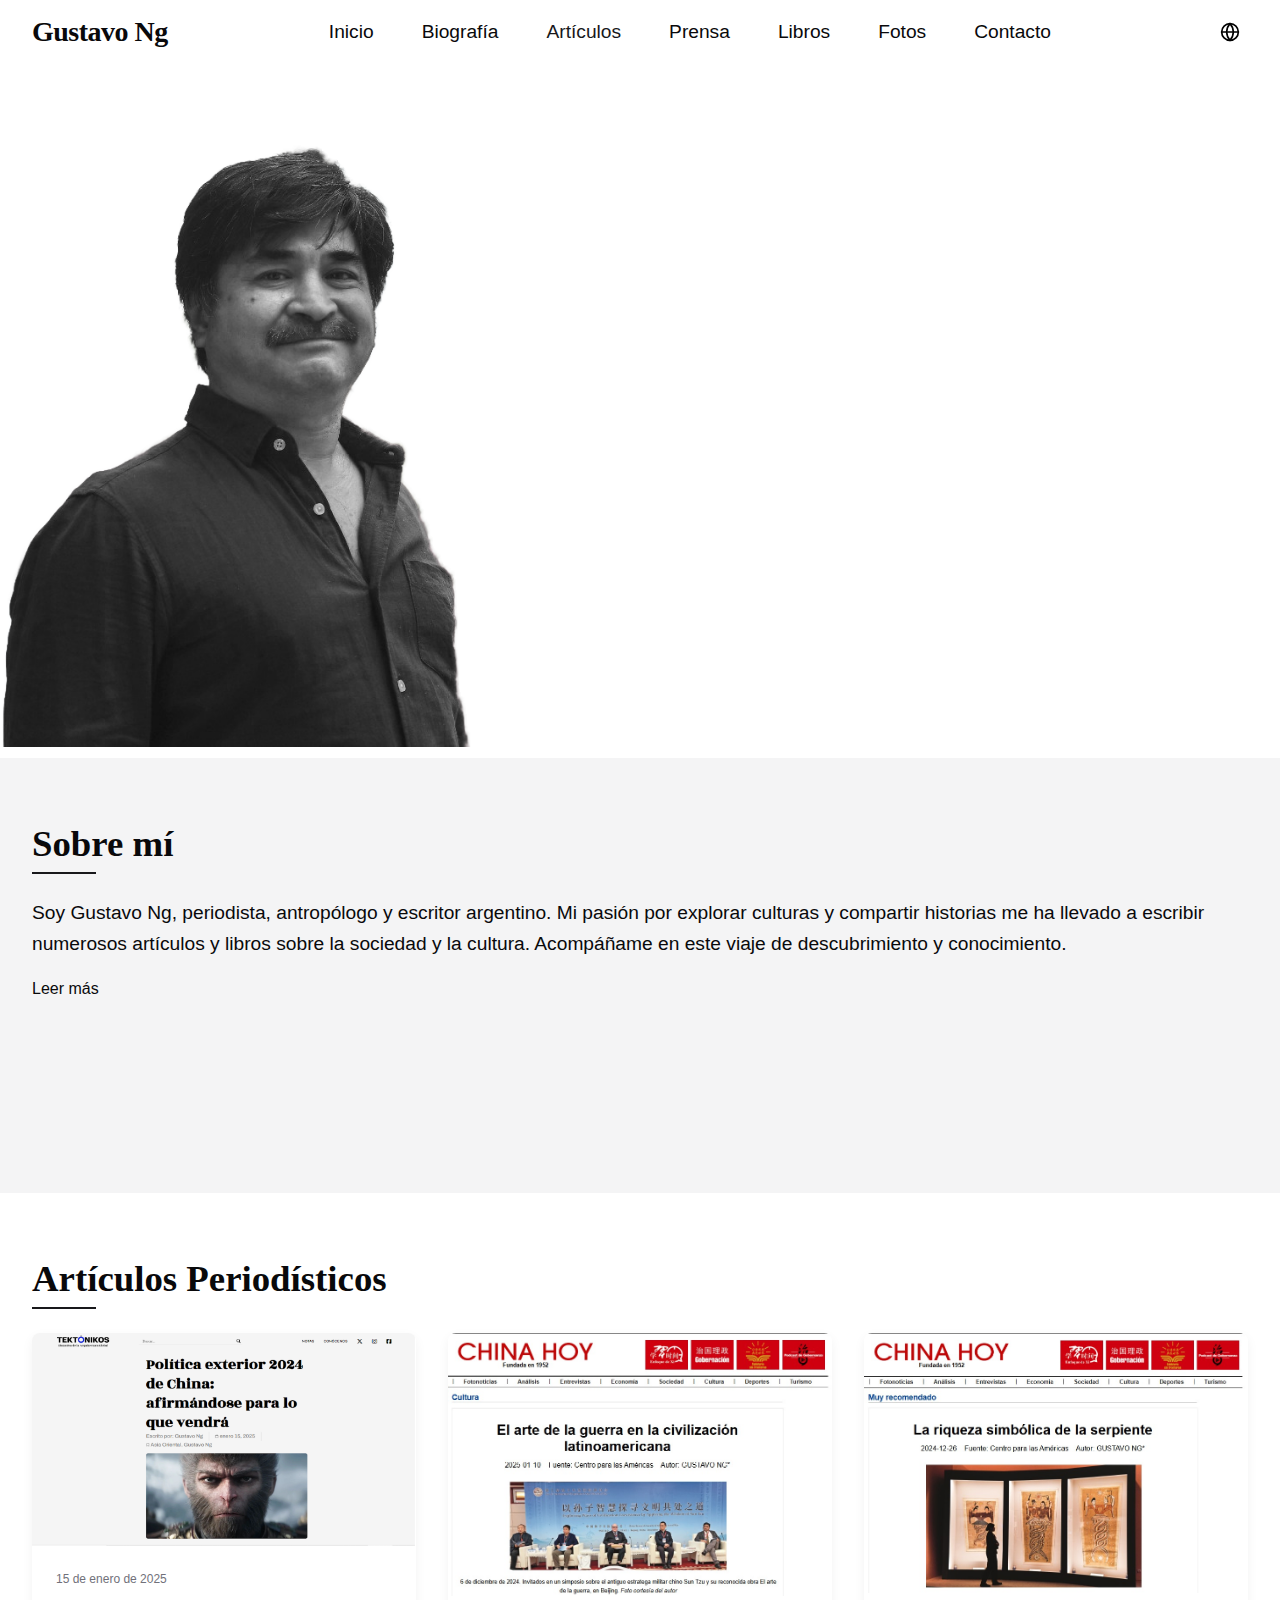
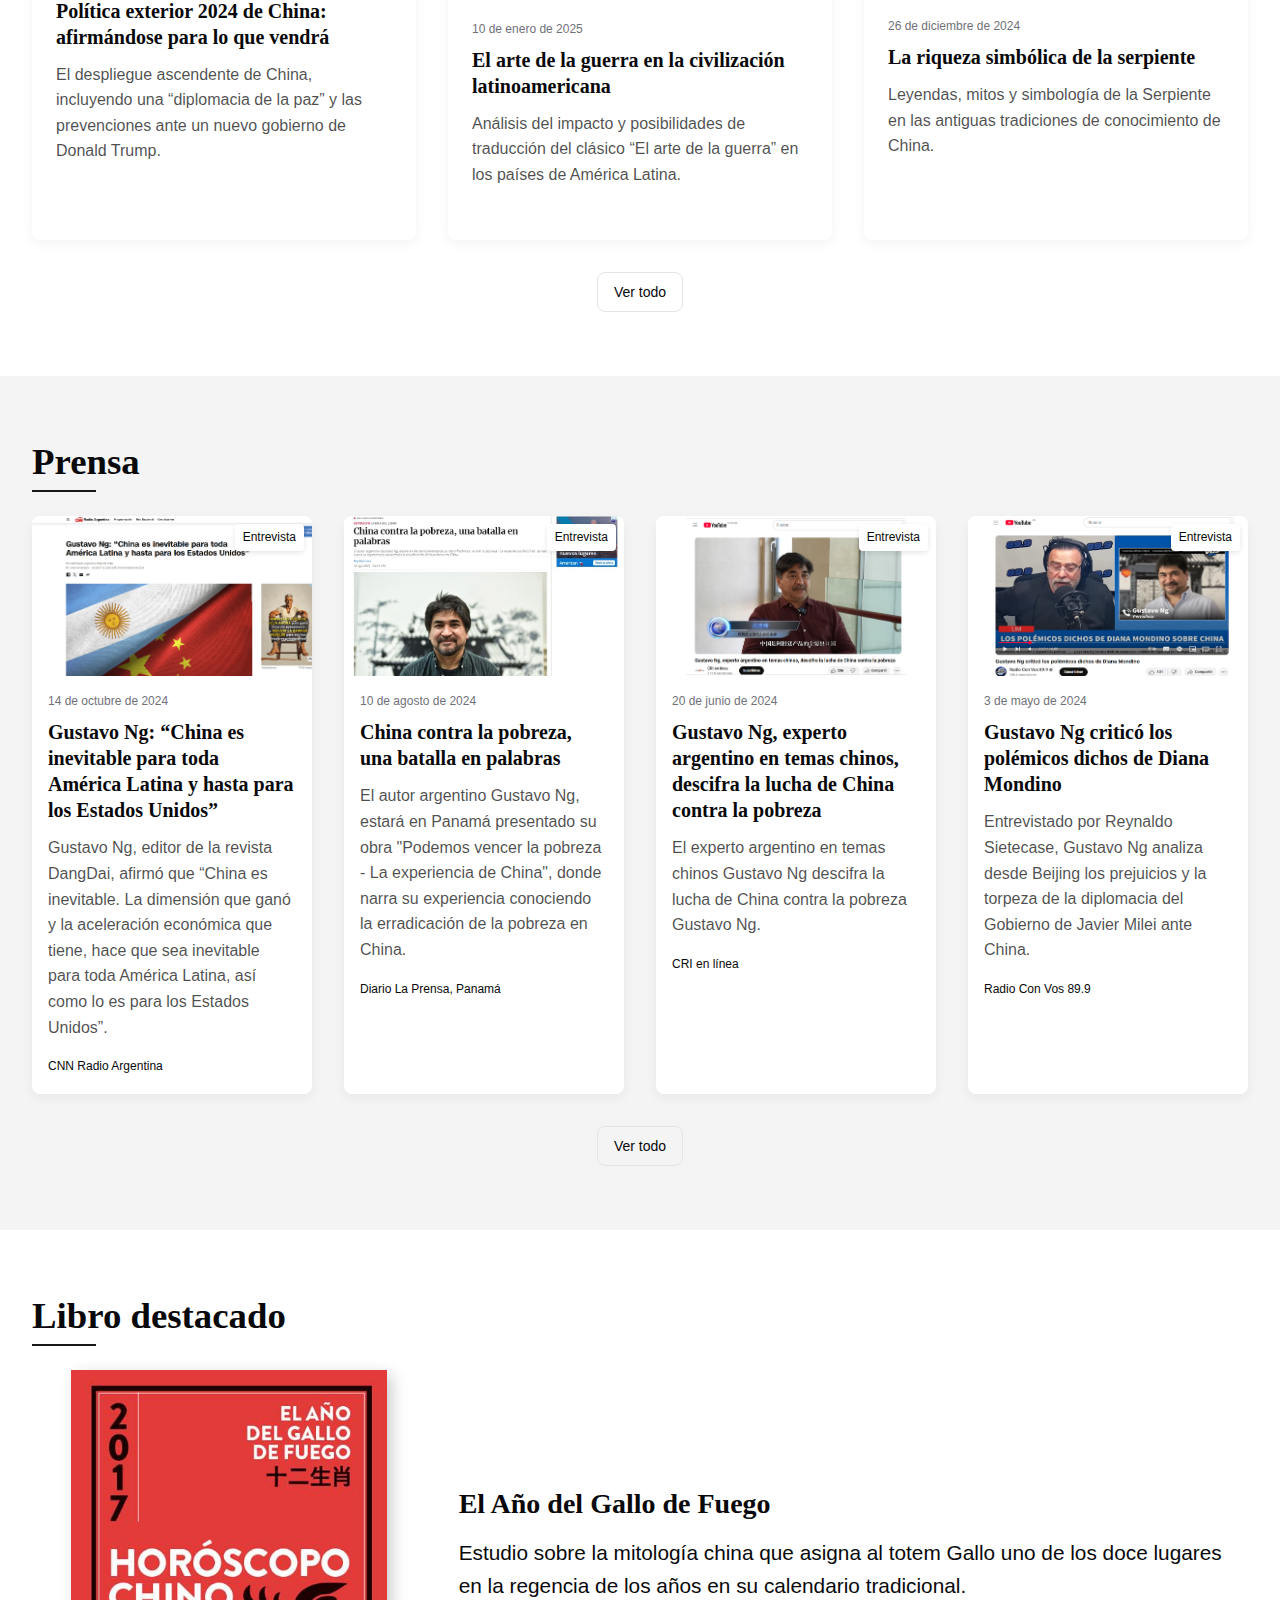
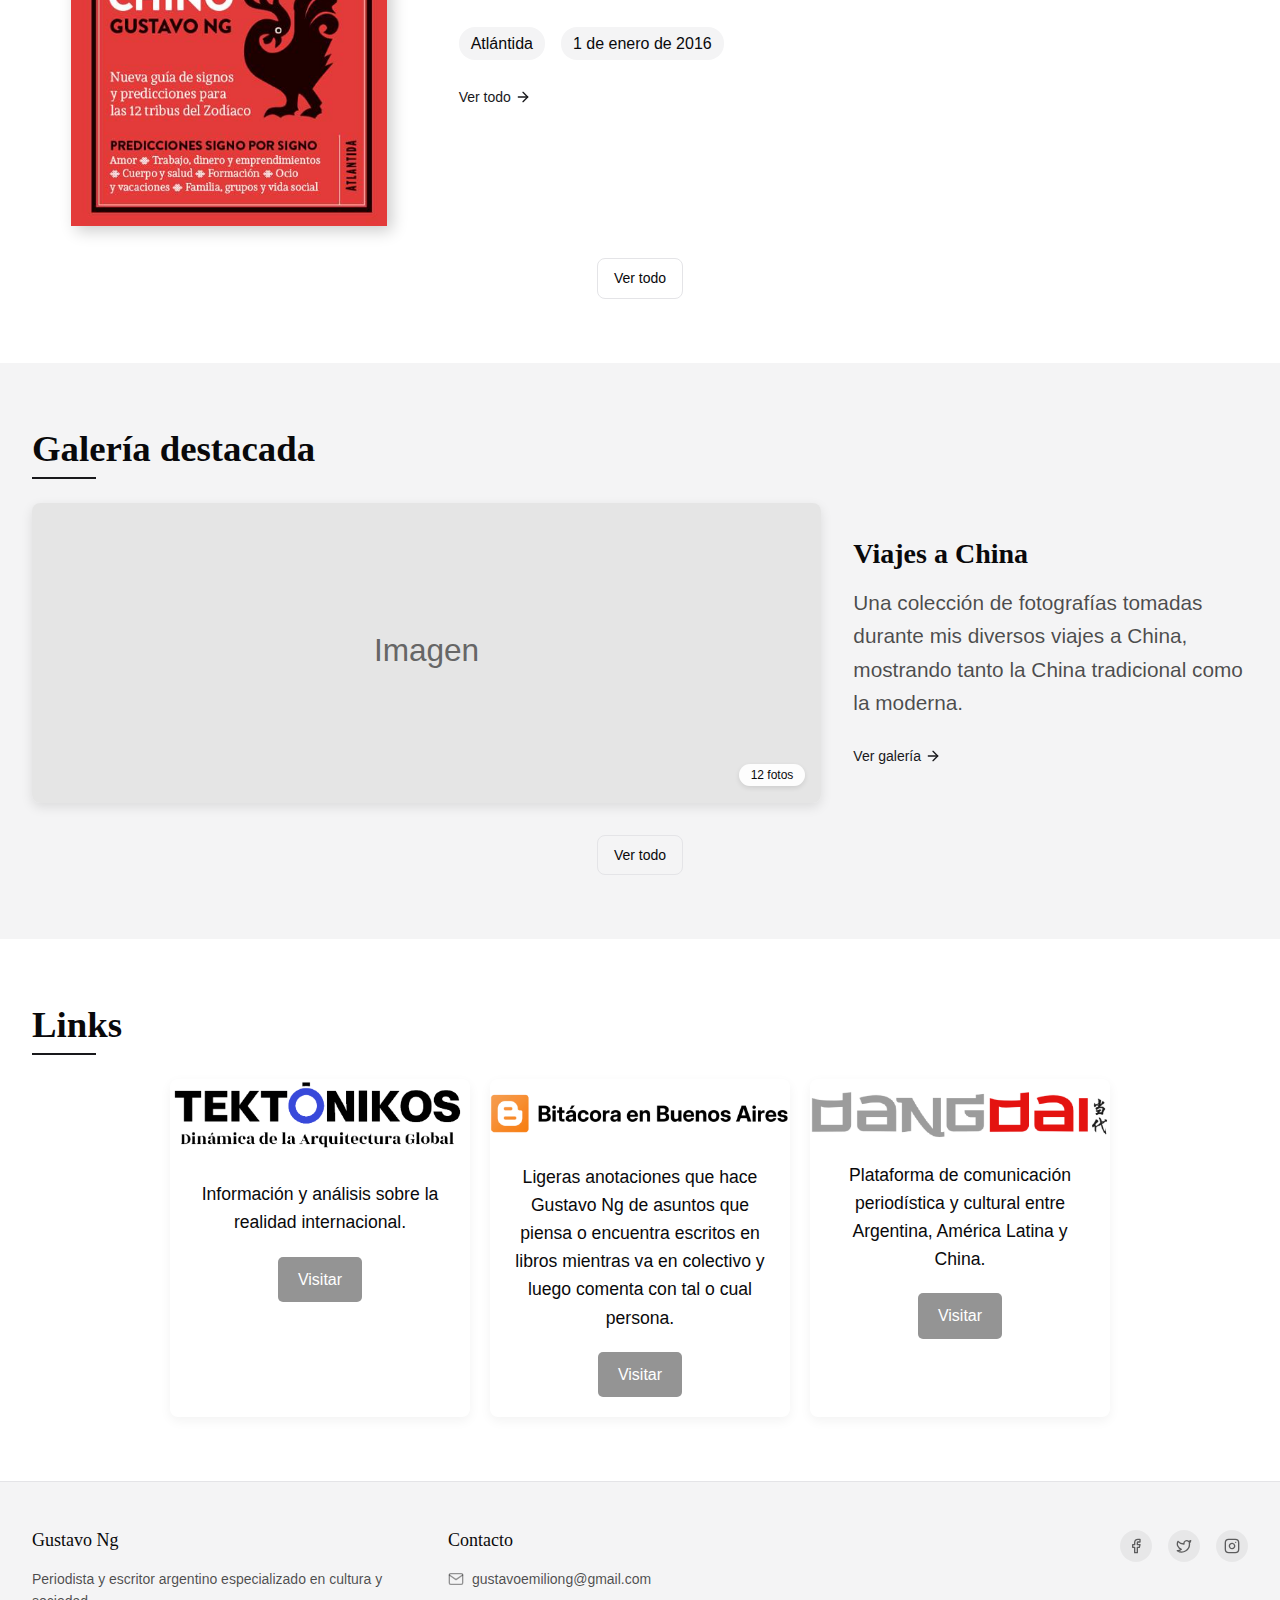
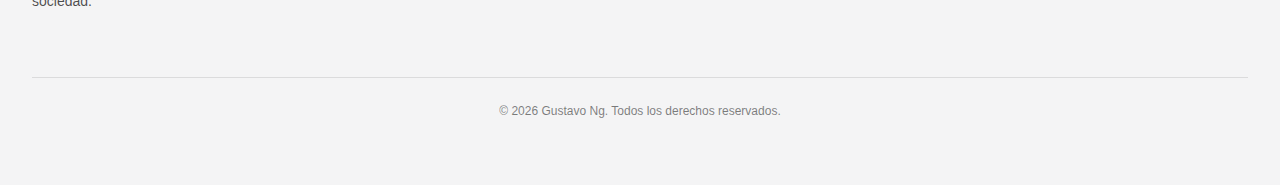
==== commit 8c760955: "cambios ios" ====
--- a/index.html
+++ b/index.html
@@ -160,7 +160,7 @@
                   <img src="images/Links/Screenshot 2025-03-20 at 02.56.28.png" alt="Link 1">
                 </div>
                 <div class="link-content">
-                  <h3 class="link-title" data-key="links.link1.title"></h3>
+                  
                   <p class="link-description" data-key="links.link1.description">Información y análisis sobre la realidad internacional.</p>
                   <a href="https://tektonikos.website/" target="_blank" class="link-button" data-key="links.link1.button">Visitar</a>
                 </div>
@@ -170,7 +170,7 @@
                   <img src="images/Links/Screenshot 2025-03-20 at 02.54.49.png" alt="Link 2">
                 </div>
                 <div class="link-content">
-                  <h3 class="link-title" data-key="links.link2.title"></h3>
+                  
                   <p class="link-description" data-key="links.link2.description">Descripción del link 2.</p>
                   <a href="https://bitcoraenba.blogspot.com/" target="_blank" class="link-button" data-key="links.link2.button">Visitar</a>
                 </div>
@@ -180,7 +180,7 @@
                   <img src="images/Links/Screenshot 2025-03-20 at 02.56.40.png" alt="Link 3">
                 </div>
                 <div class="link-content">
-                  <h3 class="link-title" data-key="links.link3.title"></h3>
+                  
                   <p class="link-description" data-key="links.link3.description">Descripción del link 3.</p>
                   <a href="https://dangdai.com.ar/" target="_blank" class="link-button" data-key="links.link3.button">Visitar</a>
                 </div>
--- a/css/style.css
+++ b/css/style.css
@@ -52,8 +52,6 @@
   color: var(--color-foreground);
   background-color: var(--color-background);
   line-height: 1.6;
-  -webkit-font-smoothing: antialiased;
-  -moz-osx-font-smoothing: grayscale;
 }
 
 h1, h2, h3, h4, h5, h6 {
@@ -370,7 +368,7 @@
 .hero-image {
   position: relative;
   width: 60%;
-  top: 20;
+  top: 0;
   left: 0;
   right: 0;
   bottom: 0;
@@ -727,11 +725,6 @@
   margin-bottom: 0.75rem;
   line-height: 1.3;
   font-weight: 700;
-  display: -webkit-box;
-  -webkit-box-orient: vertical;
-  -webkit-line-clamp: 2;
-  line-clamp: 2;
-  overflow: hidden;
 }
 
 .press-summary {
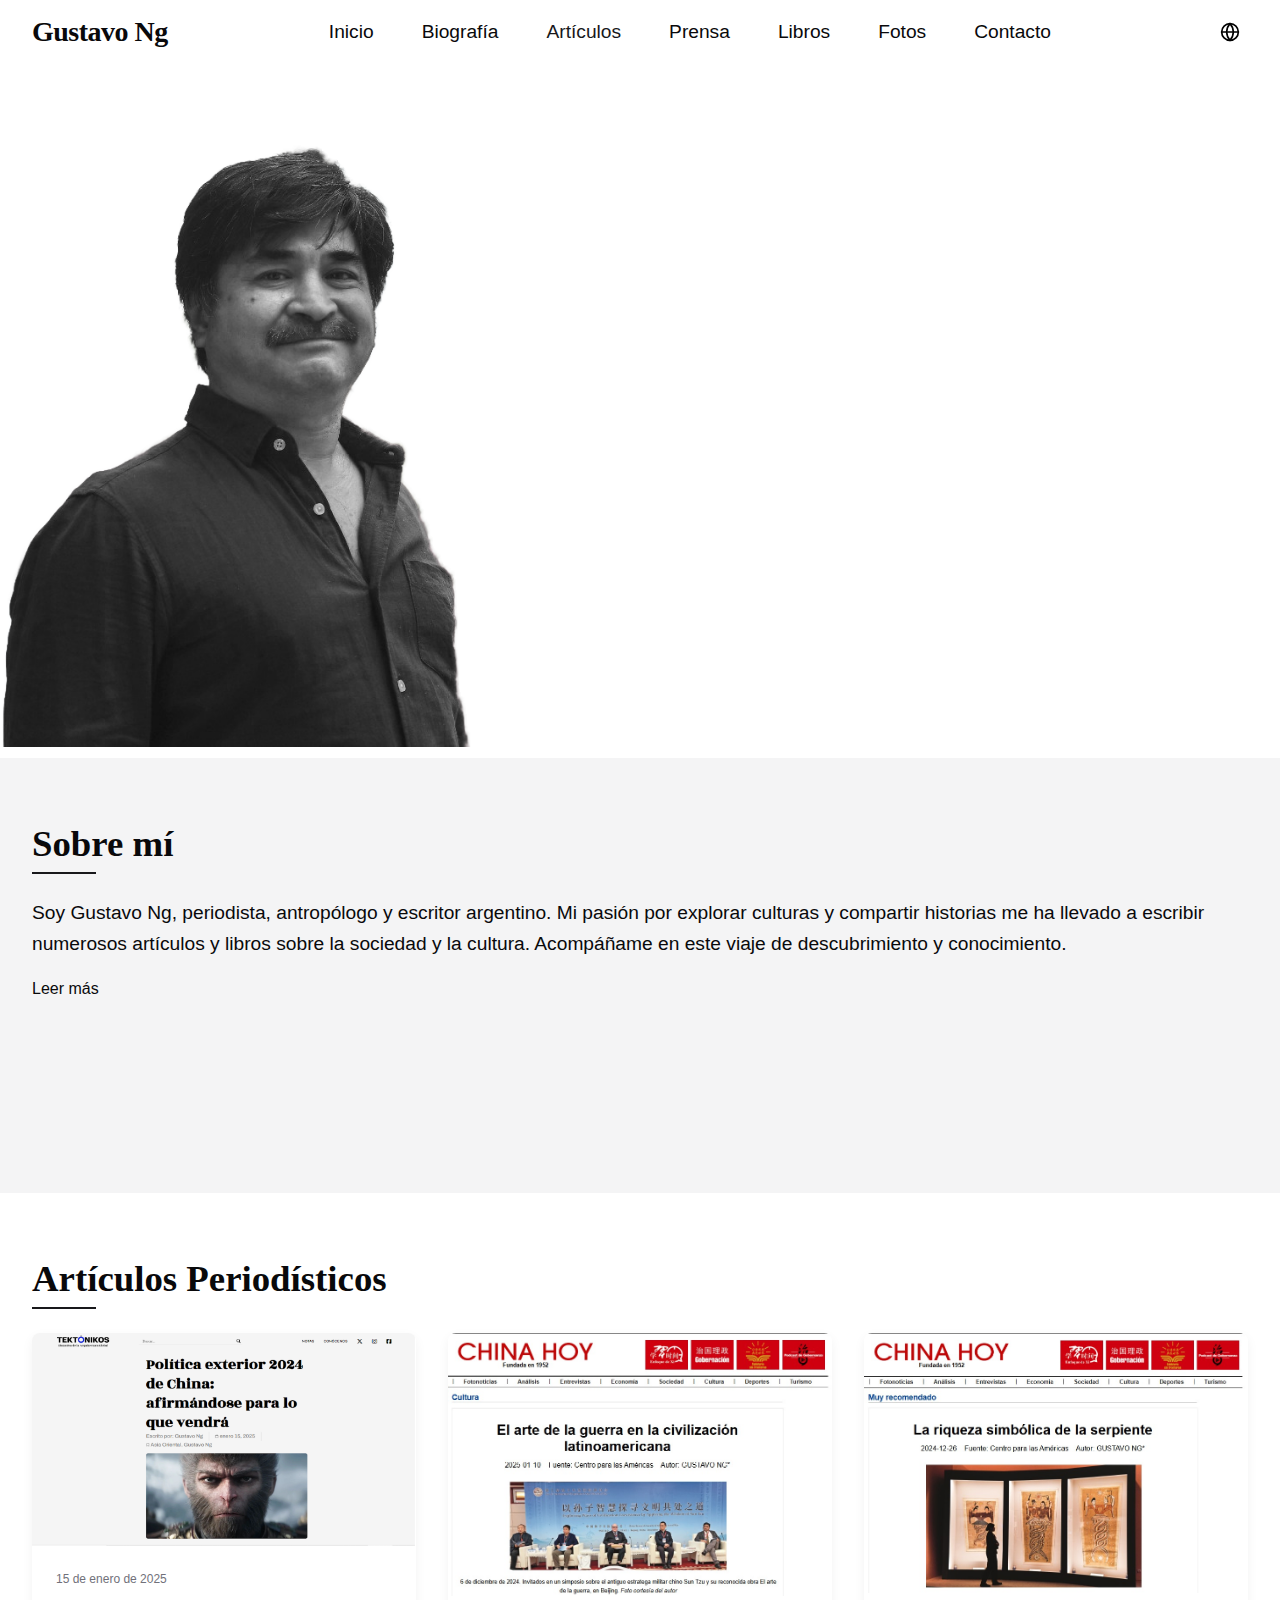
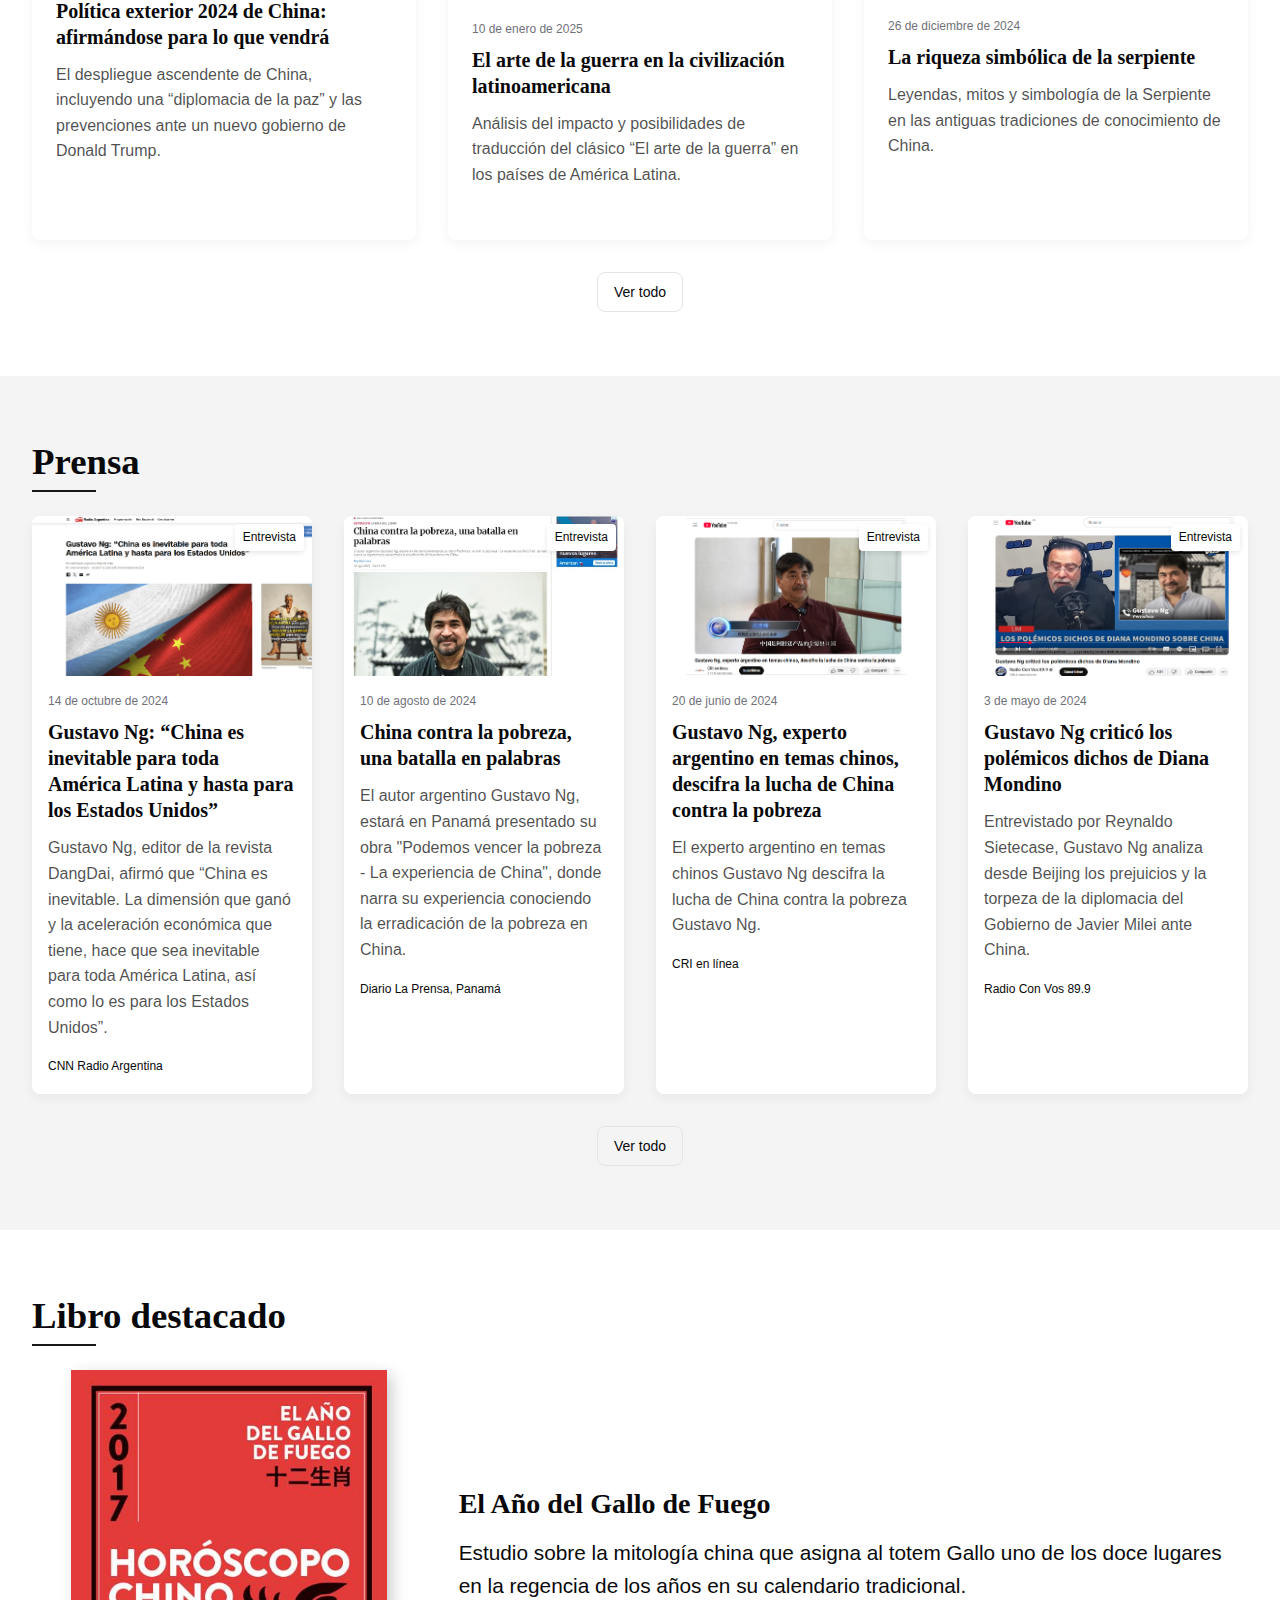
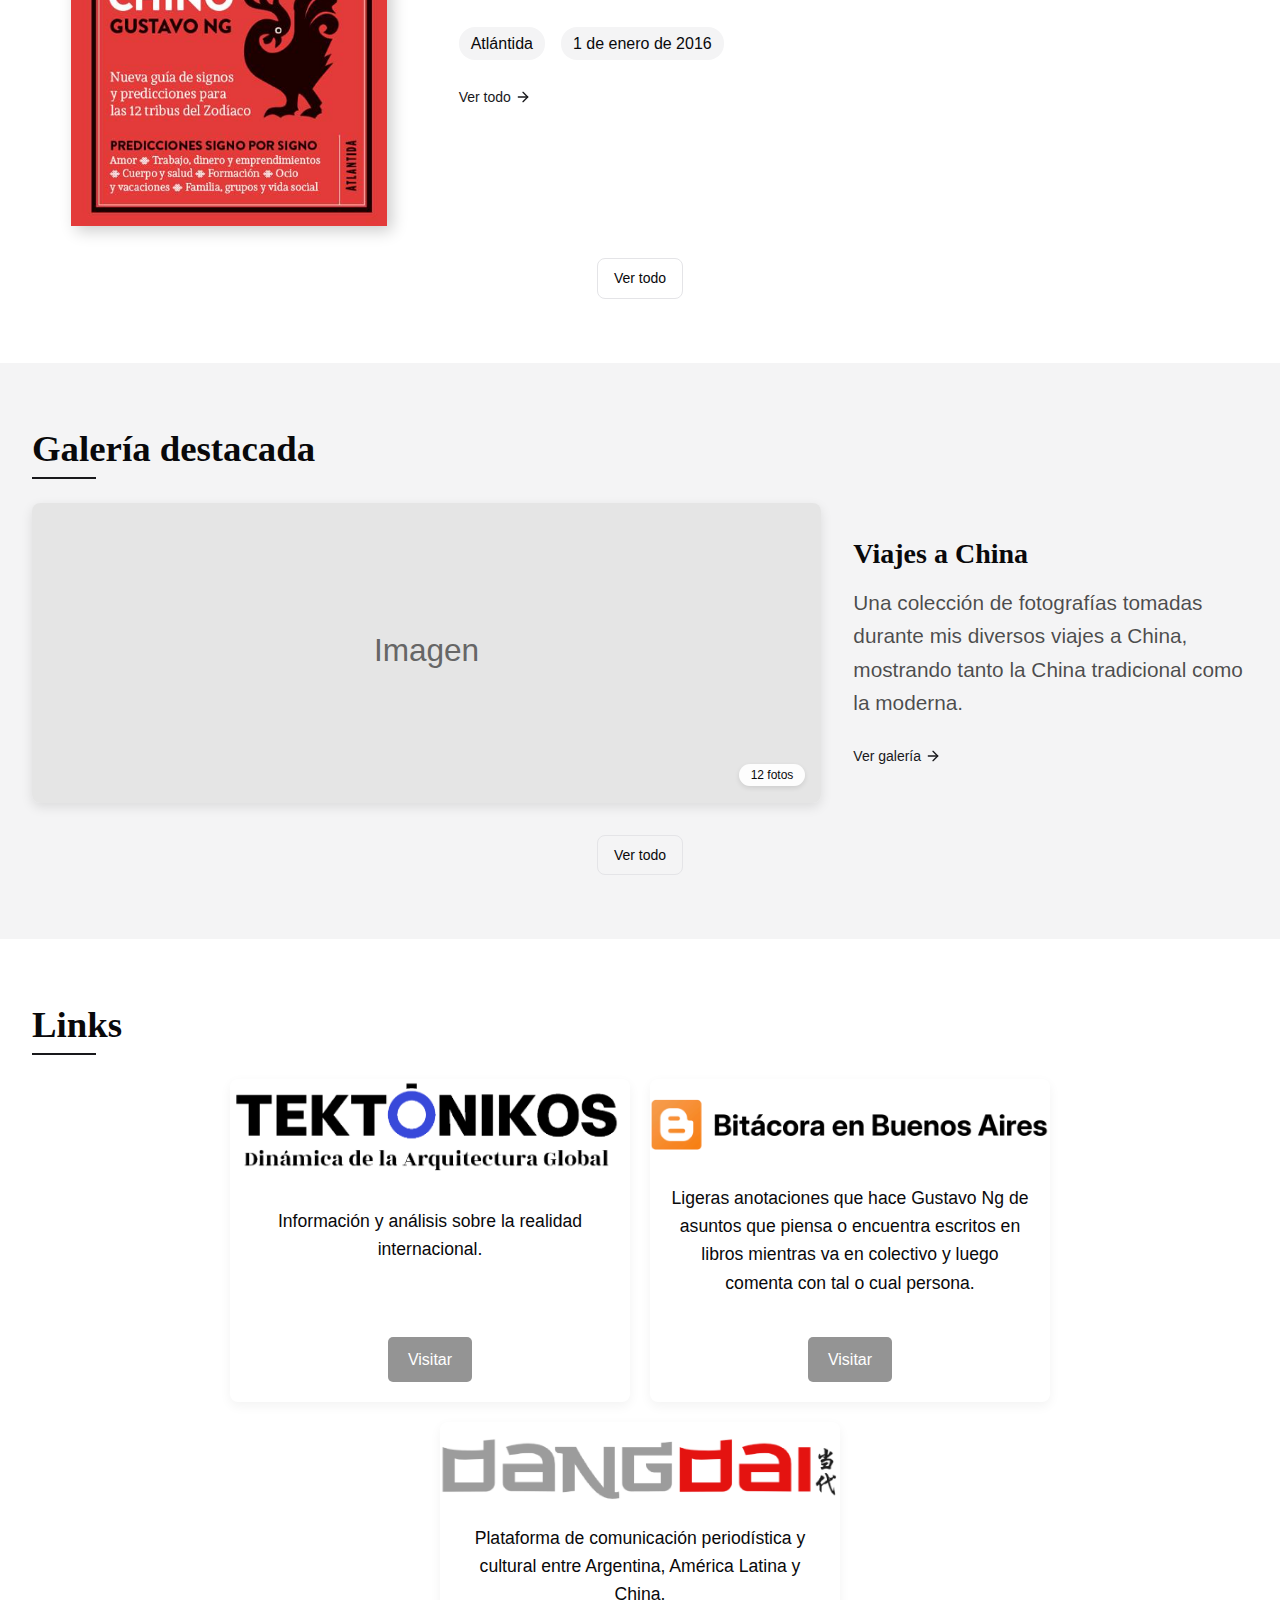
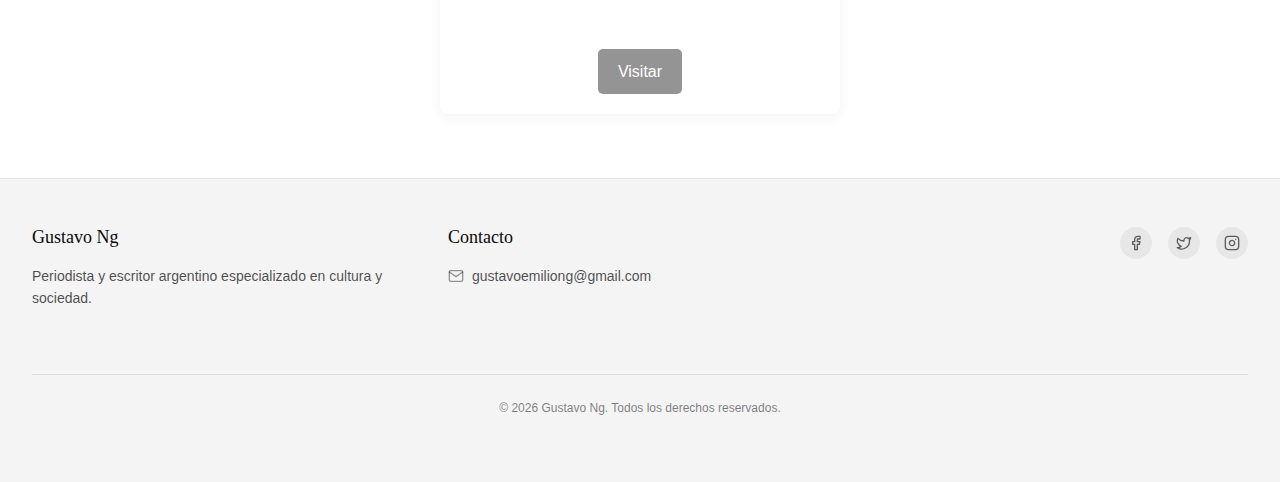
==== commit 48121b3c: "link cards" ====
--- a/index.html
+++ b/index.html
@@ -162,8 +162,9 @@
                 <div class="link-content">
                   
                   <p class="link-description" data-key="links.link1.description">Información y análisis sobre la realidad internacional.</p>
-                  <a href="https://tektonikos.website/" target="_blank" class="link-button" data-key="links.link1.button">Visitar</a>
-                </div>
+                  
+                </div>
+                <div><a href="https://tektonikos.website/" target="_blank" class="link-button" data-key="links.link1.button">Visitar</a></div>
               </div>
               <div class="link-card">
                 <div class="link-image">
@@ -172,8 +173,9 @@
                 <div class="link-content">
                   
                   <p class="link-description" data-key="links.link2.description">Descripción del link 2.</p>
-                  <a href="https://bitcoraenba.blogspot.com/" target="_blank" class="link-button" data-key="links.link2.button">Visitar</a>
-                </div>
+                  
+                </div>
+                <div><a href="https://bitcoraenba.blogspot.com/" target="_blank" class="link-button" data-key="links.link2.button">Visitar</a></div>
               </div>
               <div class="link-card">
                 <div class="link-image">
@@ -182,8 +184,9 @@
                 <div class="link-content">
                   
                   <p class="link-description" data-key="links.link3.description">Descripción del link 3.</p>
-                  <a href="https://dangdai.com.ar/" target="_blank" class="link-button" data-key="links.link3.button">Visitar</a>
-                </div>
+                 
+                </div>
+                <div> <a href="https://dangdai.com.ar/" target="_blank" class="link-button" data-key="links.link3.button">Visitar</a></div>
               </div>
             </div>
           </div>
--- a/css/style.css
+++ b/css/style.css
@@ -345,6 +345,8 @@
   }
 }
 @media (max-width: 768px) {
+
+  
   .mobile-nav {
     display: none; /* Ocultar por defecto */
     flex-direction: column;
@@ -1812,9 +1814,10 @@
   box-shadow: 0 4px 12px rgba(0, 0, 0, 0.05);
   transition: transform 0.3s ease, box-shadow 0.3s ease;
   width: 100%;
-  max-width: 300px;
+  max-width: 400px;
   display: flex;
   flex-direction: column;
+  align-items: center;
 }
 
 .link-card:hover {
@@ -1831,6 +1834,8 @@
 .link-content {
   padding: 20px;
   text-align: center;
+  flex-grow: 1; 
+  
 }
 
 .link-title {
@@ -1846,6 +1851,7 @@
 .link-button {
   display: inline-block;
   padding: 10px 20px;
+  margin-bottom: 20px;
   background-color: #949494;
   color: white;
   text-decoration: none;
